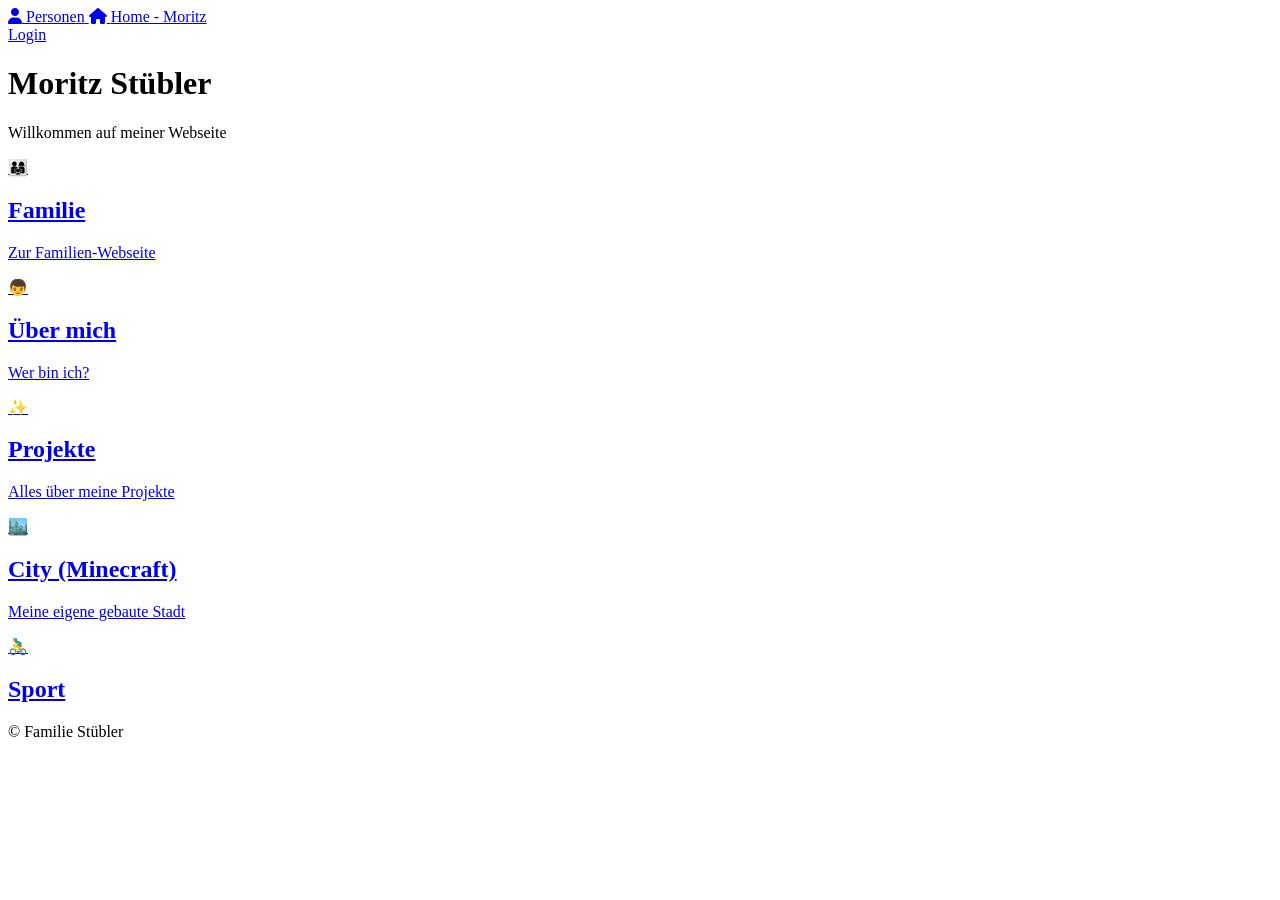
==== index.html @ b1e135fe "Add files via upload" ====
<!DOCTYPE html>
<html lang="de">
<head>
    <meta charset="UTF-8">
    <meta name="viewport" content="width=device-width, initial-scale=1.0">
    <title>Moritz Stübler</title>
    <link rel="icon" type="image/x-icon" href="/favicon.ico">
    <link rel="stylesheet" href="https://assets.stuebler.org/style.css?v=2">
    <!-- Icons -->
    <link rel="stylesheet"
        href="https://cdnjs.cloudflare.com/ajax/libs/font-awesome/6.5.0/css/all.min.css">
</head>

<body class="page-moritz">

<header class="navbar">
  <div class="nav-left">

    <a href="https://stuebler.org" class="nav-item">
      <i class="fa-solid fa-user"></i>
      <span>Personen</span>
    </a>

    <a href="/" class="nav-item">
      <i class="fa-solid fa-home"></i>
      <span>Home - Moritz</span>
    </a>
  </div>

  <a class="button" href="https://privat.stuebler.org">Login</a>
</header>
<header class="page-header">
    <h1>Moritz Stübler</h1>
    <p>Willkommen auf meiner Webseite</p>
</header>


<main class="grid">

    <a class="card" href="https://stuebler.org">
        <div class="icon">👨‍👩‍👧</div>
        <h2>Familie</h2>
        <p>Zur Familien-Webseite</p>
    </a>

    <a class="card" href="ueber-mich">
        <div class="icon">👦</div>
        <h2>Über mich</h2>
        <p>Wer bin ich?</p>
    </a>

    <a class="card" href="projekte">
        <div class="icon">✨</div>
        <h2>Projekte</h2>
        <p>Alles über meine Projekte</p>
    </a>

    <a class="card" href="https://city.stuebler.org">
        <div class="icon">🏙️</div>
        <h2>City (Minecraft)</h2>
        <p>Meine eigene gebaute Stadt</p>
    </a>

    <a class="card" href="https://city.stuebler.org">
        <div class="icon">🚴‍♂️</div>
        <h2>Sport</h2>
    </a>
</main>


<footer>
    © Familie Stübler
</footer>

</body>
</html>
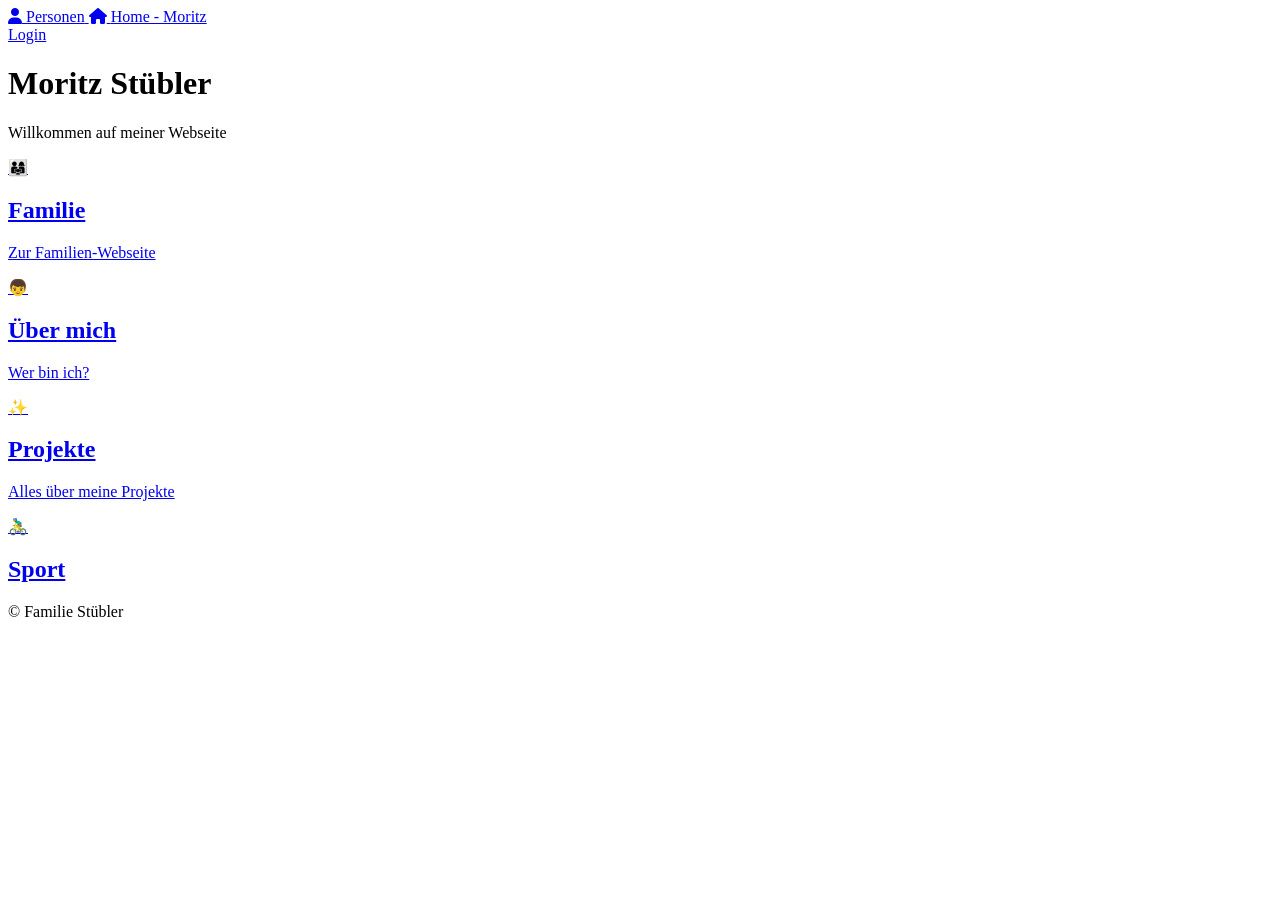
==== commit 9fa6973c: "Remove City card from main section Removed the City (Minecraft) card from the main section." ====
--- a/index.html
+++ b/index.html
@@ -54,14 +54,14 @@
         <h2>Projekte</h2>
         <p>Alles über meine Projekte</p>
     </a>
-
+<!--
     <a class="card" href="https://city.stuebler.org">
         <div class="icon">🏙️</div>
         <h2>City (Minecraft)</h2>
         <p>Meine eigene gebaute Stadt</p>
     </a>
-
-    <a class="card" href="https://city.stuebler.org">
+-->
+    <a class="card" href="sport">
         <div class="icon">🚴‍♂️</div>
         <h2>Sport</h2>
     </a>
@@ -73,4 +73,4 @@
 </footer>
 
 </body>
-</html>+</html>
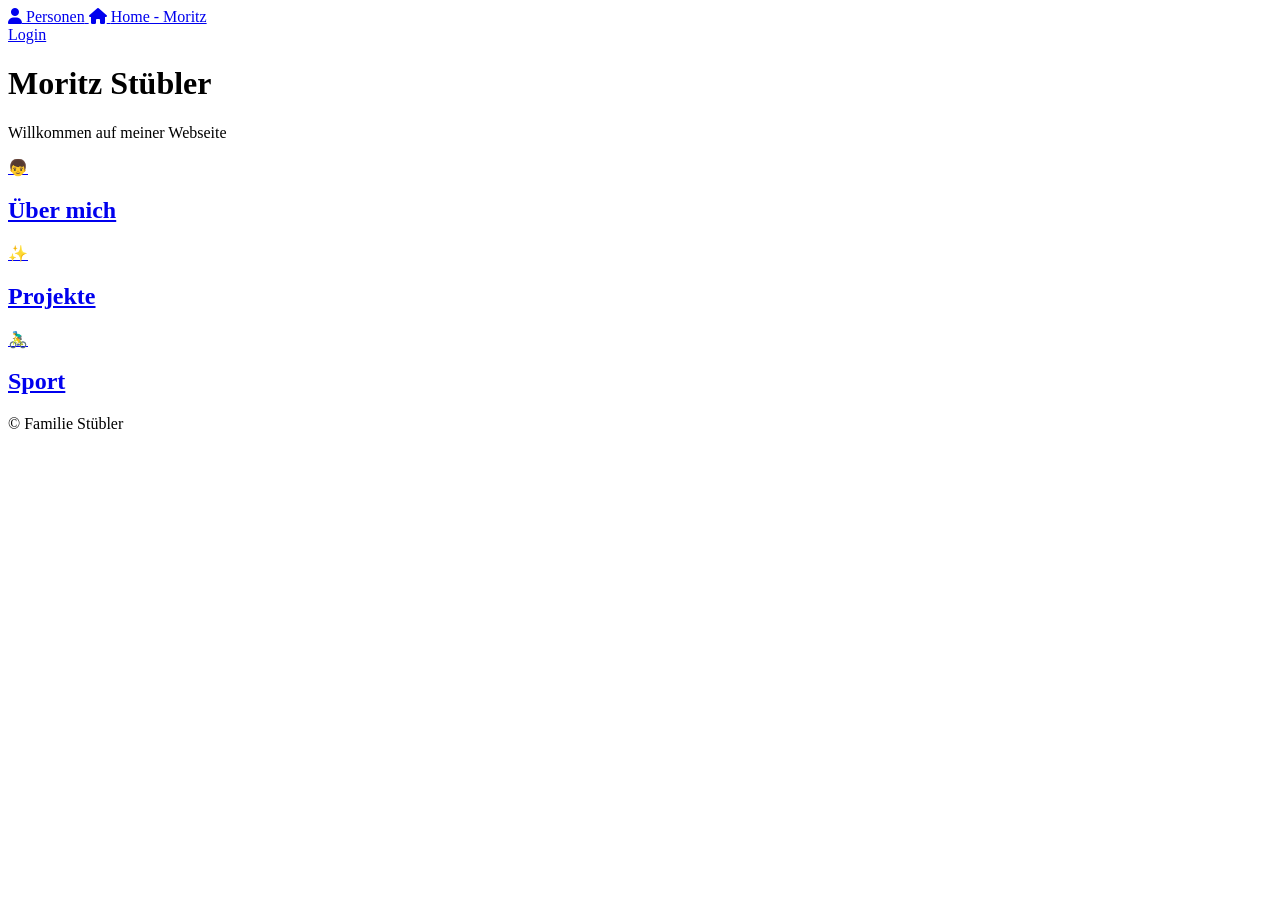
==== commit f004436b: "Remove family card and add sport card in index.html" ====
--- a/index.html
+++ b/index.html
@@ -36,23 +36,23 @@
 
 
 <main class="grid">
-
+    <!--
     <a class="card" href="https://stuebler.org">
         <div class="icon">👨‍👩‍👧</div>
         <h2>Familie</h2>
         <p>Zur Familien-Webseite</p>
     </a>
-
+    -->
     <a class="card" href="ueber-mich">
         <div class="icon">👦</div>
         <h2>Über mich</h2>
-        <p>Wer bin ich?</p>
+        <!--<p></p>-->
     </a>
 
     <a class="card" href="projekte">
         <div class="icon">✨</div>
         <h2>Projekte</h2>
-        <p>Alles über meine Projekte</p>
+        <!--<p></p>-->
     </a>
 <!--
     <a class="card" href="https://city.stuebler.org">
@@ -64,6 +64,7 @@
     <a class="card" href="sport">
         <div class="icon">🚴‍♂️</div>
         <h2>Sport</h2>
+        <!--<p></p>-->
     </a>
 </main>
 
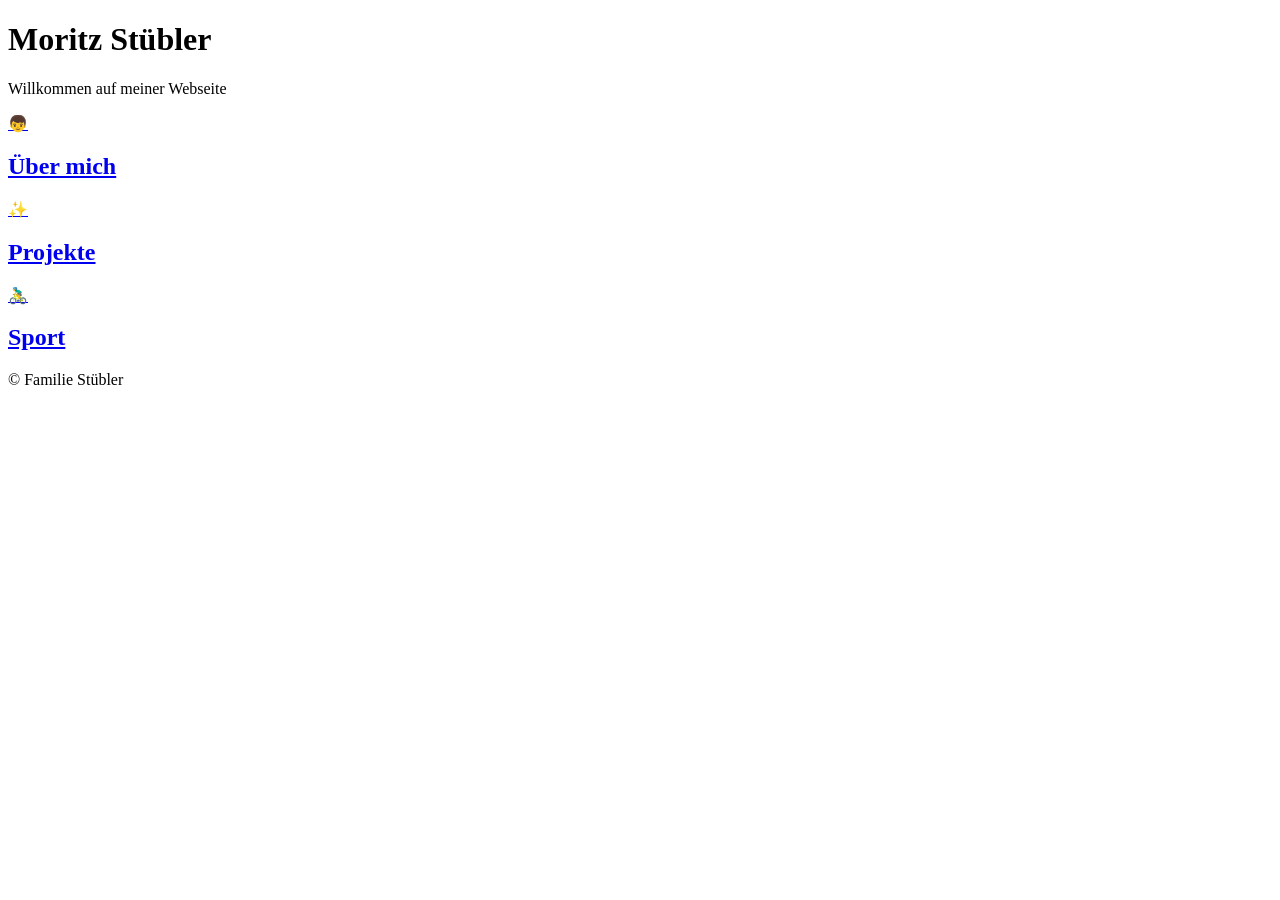
==== commit 046d4529: "Privacy Settings Removed commented-out sections and added a new card for 'Sport'." ====
--- a/index.html
+++ b/index.html
@@ -13,7 +13,7 @@
 
 <body class="page-moritz">
 
-<header class="navbar">
+<!--<header class="navbar">
   <div class="nav-left">
 
     <a href="https://stuebler.org" class="nav-item">
@@ -28,7 +28,7 @@
   </div>
 
   <a class="button" href="https://privat.stuebler.org">Login</a>
-</header>
+</header>-->
 <header class="page-header">
     <h1>Moritz Stübler</h1>
     <p>Willkommen auf meiner Webseite</p>
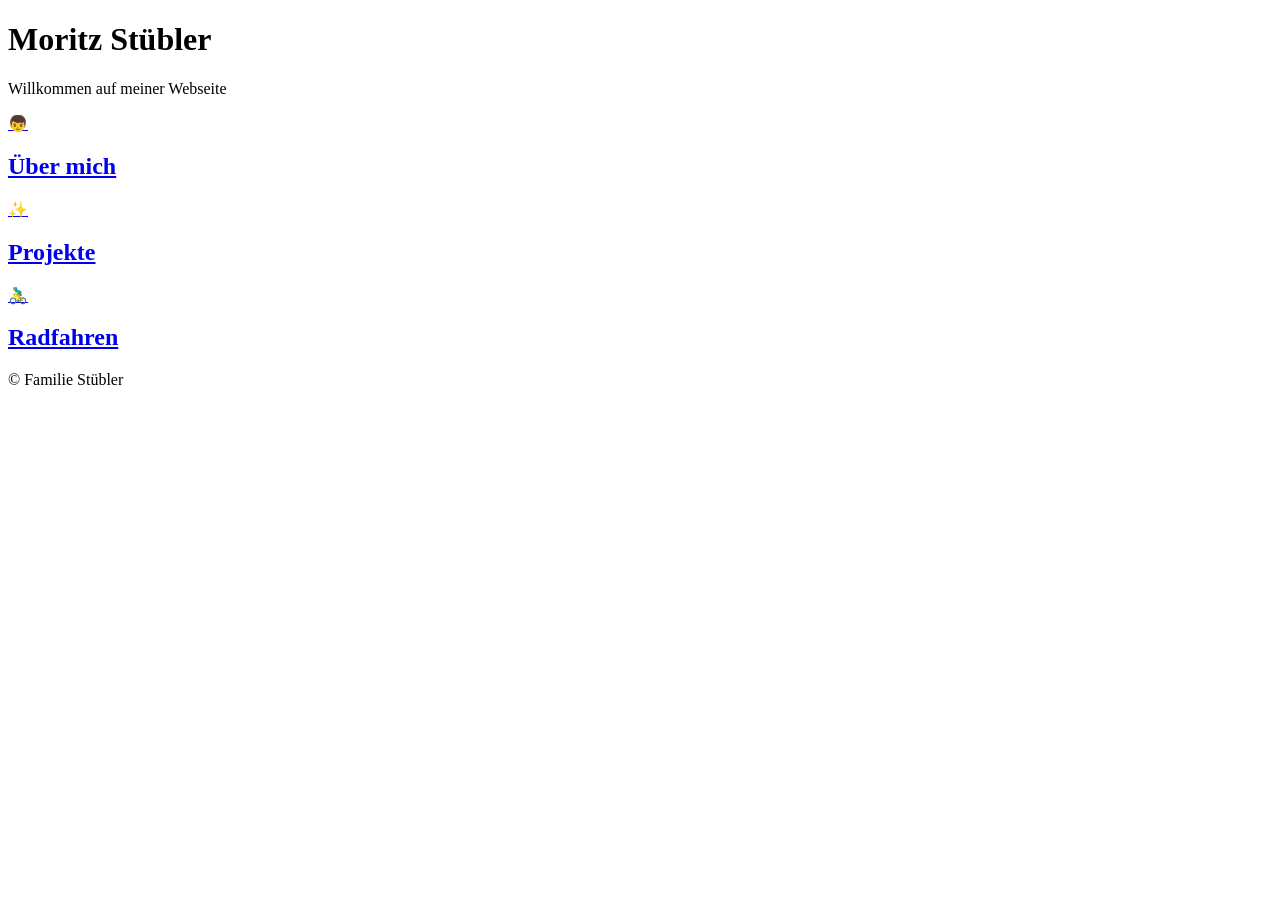
==== commit a46d22a8: "Update sport card title changed the heading from 'Sport' to 'Radfahren'." ====
--- a/index.html
+++ b/index.html
@@ -63,7 +63,7 @@
 -->
     <a class="card" href="sport">
         <div class="icon">🚴‍♂️</div>
-        <h2>Sport</h2>
+        <h2>Radfahren</h2>
         <!--<p></p>-->
     </a>
 </main>
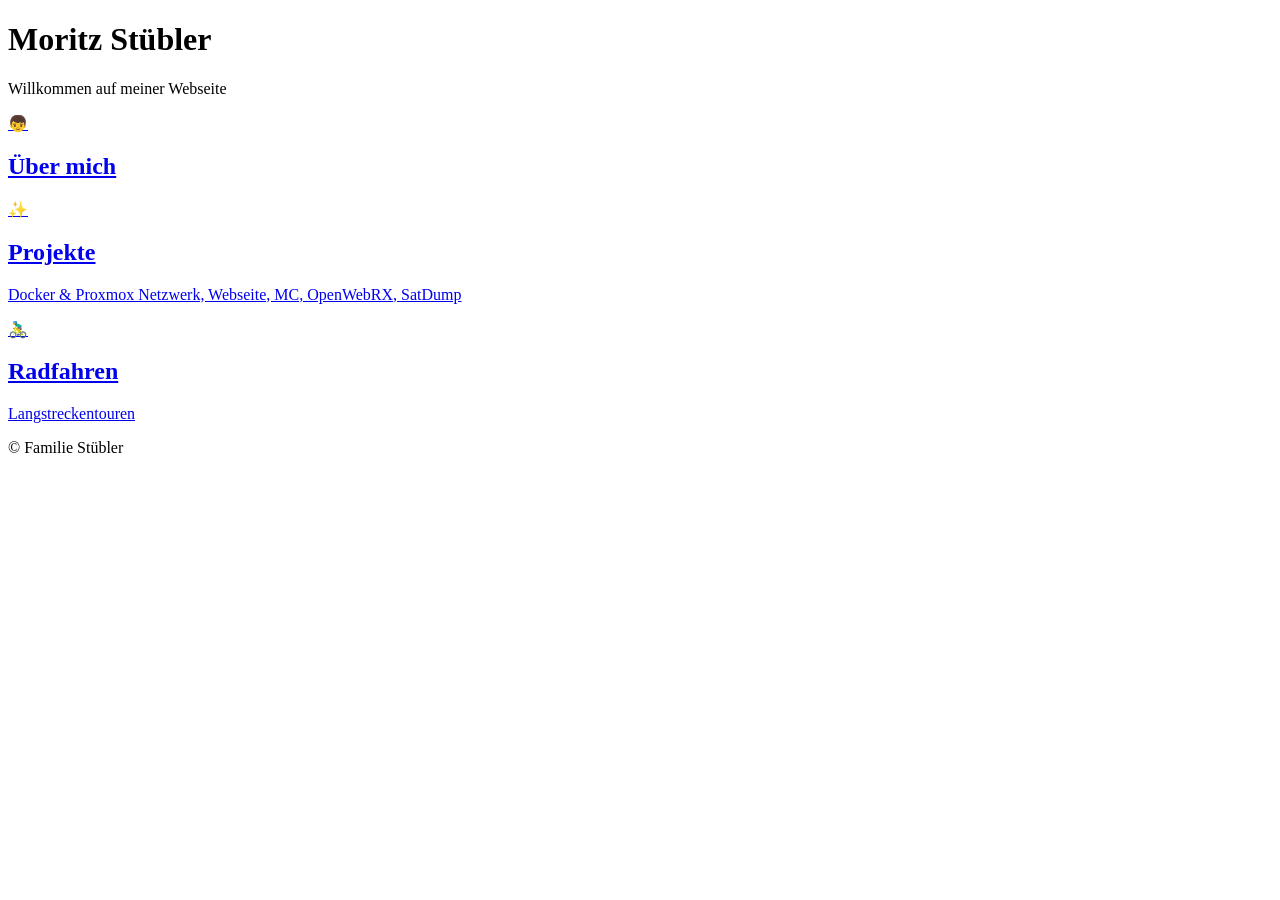
==== commit 34ee83d7: "Revise content in index.html Updated project descriptions and added new content." ====
--- a/index.html
+++ b/index.html
@@ -46,13 +46,13 @@
     <a class="card" href="ueber-mich">
         <div class="icon">👦</div>
         <h2>Über mich</h2>
-        <!--<p></p>-->
+        <!--<p>Wer bin ich?</p>-->
     </a>
 
     <a class="card" href="projekte">
         <div class="icon">✨</div>
         <h2>Projekte</h2>
-        <!--<p></p>-->
+        <p>Docker & Proxmox Netzwerk, Webseite, MC, OpenWebRX, SatDump</p>
     </a>
 <!--
     <a class="card" href="https://city.stuebler.org">
@@ -64,7 +64,7 @@
     <a class="card" href="sport">
         <div class="icon">🚴‍♂️</div>
         <h2>Radfahren</h2>
-        <!--<p></p>-->
+        <p>Langstreckentouren</p>
     </a>
 </main>
 
